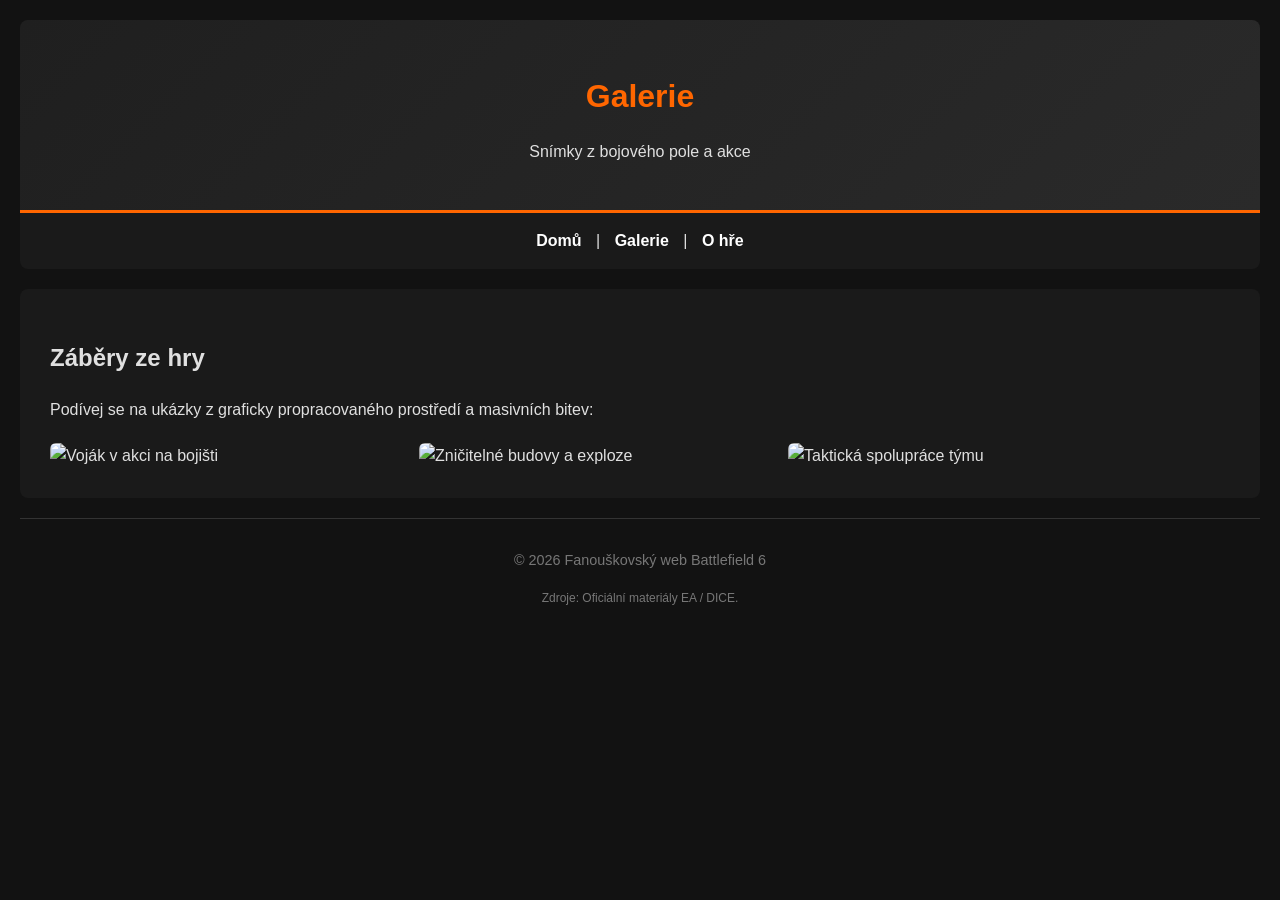
==== galerie.html @ 5a7d7d34 "Add galerie.html for Battlefield 6 This file contains the HTML structure for the Battlefield 6 galle" ====
<!DOCTYPE html>
<html lang="cs">
<head>
    <meta charset="UTF-8">
    <meta name="viewport" content="width=device-width, initial-scale=1.0">
    <title>Battlefield 6 | Galerie</title>
    <!-- Propojení stejného CSS souboru, aby byl design jednotný -->
    <link rel="stylesheet" href="style.css">
</head>
<body>

    <header>
        <h1>Galerie</h1>
        <p>Snímky z bojového pole a akce</p>
    </header>

    <!-- Navigační menu (stejné na všech stránkách pro propojení) -->
    <nav>
        <a href="index.html">Domů</a> | 
        <a href="galerie.html">Galerie</a> | 
        <a href="o-hre.html">O hře</a>
    </nav>

    <main>
        <section>
            <h2>Záběry ze hry</h2>
            <p>Podívej se na ukázky z graficky propracovaného prostředí a masivních bitev:</p>
            
            <!-- Ukázka použití 3 obrázků (nezapomeň si do složky stáhnout obrázky a pojmenovat je bf6-img1.jpg, bf6-img2.jpg a bf6-img3.jpg) -->
            <div style="display: flex; gap: 15px; flex-wrap: wrap; margin-top: 20px;">
                <img src="bf6-img1.jpg" alt="Voják v akci na bojišti" style="width: 30%; min-width: 250px; border-radius: 6px;">
                <img src="bf6-img2.jpg" alt="Zničitelné budovy a exploze" style="width: 30%; min-width: 250px; border-radius: 6px;">
                <img src="bf6-img3.jpg" alt="Taktická spolupráce týmu" style="width: 30%; min-width: 250px; border-radius: 6px;">
            </div>
        </section>
    </main>

    <footer>
        <p>&copy; 2026 Fanouškovský web Battlefield 6</p>
        <p><small>Zdroje: Oficiální materiály EA / DICE.</small></p>
    </footer>

</body>
</html>
---- style.css ----
/* Základní styly pro herní web */
body {
    background-color: #121212;
    color: #e0e0e0;
    font-family: 'Segoe UI', Tahoma, Geneva, Verdana, sans-serif;
    margin: 0;
    padding: 20px;
    line-height: 1.6;
}

header {
    text-align: center;
    padding: 30px;
    background: linear-gradient(135deg, #1f1f1f, #2a2a2a);
    border-bottom: 3px solid #ff6600; /* Vojenská oranžová */
    border-radius: 8px 8px 0 0;
}

h1 {
    color: #ff6600;
    margin-bottom: 5px;
}

nav {
    text-align: center;
    background-color: #1a1a1a;
    padding: 15px;
    margin-bottom: 20px;
    border-radius: 0 0 8px 8px;
}

nav a {
    color: #ffffff;
    text-decoration: none;
    font-weight: bold;
    margin: 0 10px;
    transition: color 0.3s;
}

nav a:hover {
    color: #ff6600;
}

main {
    background-color: #1a1a1a;
    padding: 30px;
    border-radius: 8px;
    margin-bottom: 20px;
}

footer {
    text-align: center;
    padding: 15px;
    background-color: #121212;
    color: #777;
    font-size: 0.9em;
    border-top: 1px solid #333;
}
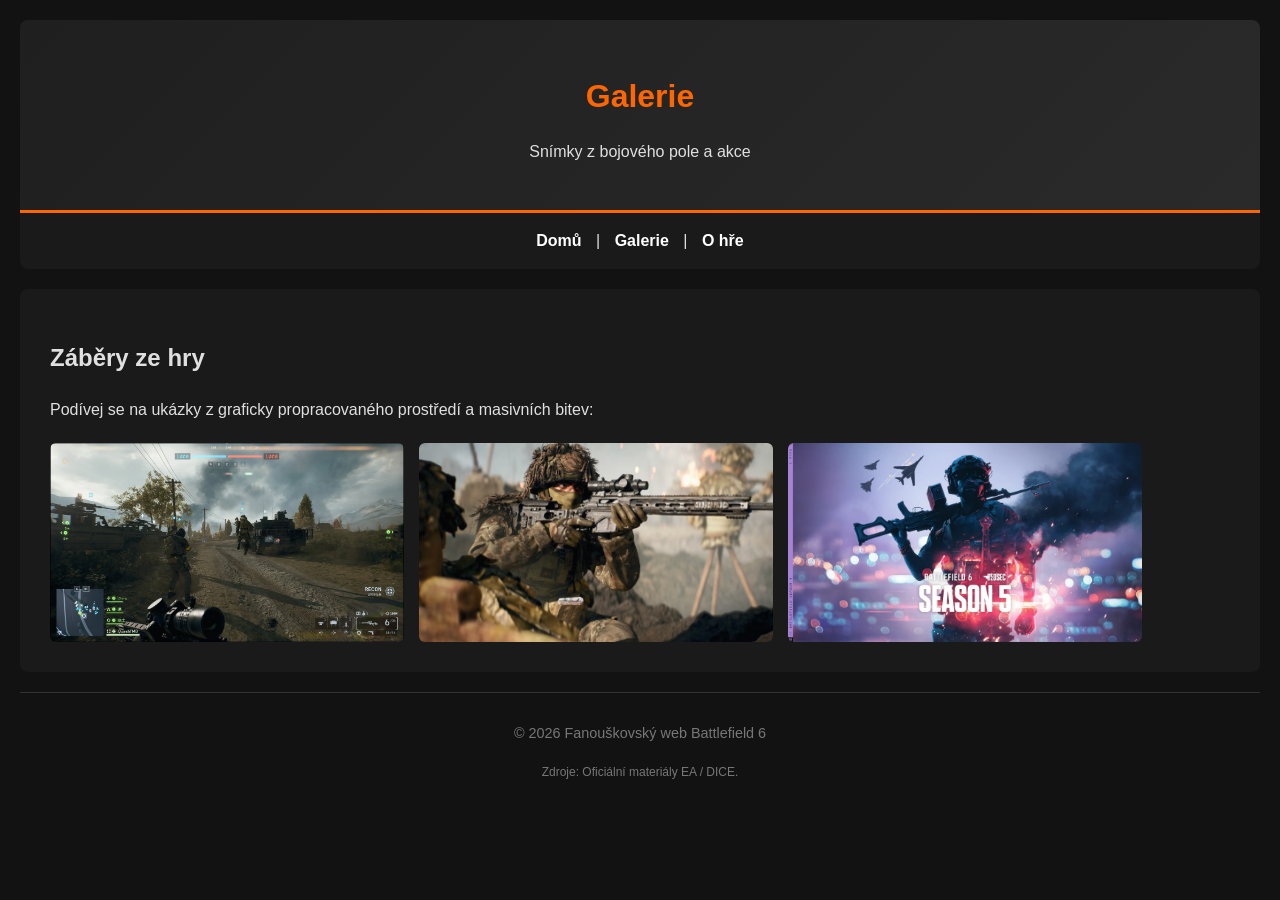
==== commit e578e4c7: "Update image formats in galerie.html" ====
--- a/galerie.html
+++ b/galerie.html
@@ -28,9 +28,9 @@
             
             <!-- Ukázka použití 3 obrázků (nezapomeň si do složky stáhnout obrázky a pojmenovat je bf6-img1.jpg, bf6-img2.jpg a bf6-img3.jpg) -->
             <div style="display: flex; gap: 15px; flex-wrap: wrap; margin-top: 20px;">
-                <img src="bf6-img1.jpg" alt="Voják v akci na bojišti" style="width: 30%; min-width: 250px; border-radius: 6px;">
-                <img src="bf6-img2.jpg" alt="Zničitelné budovy a exploze" style="width: 30%; min-width: 250px; border-radius: 6px;">
-                <img src="bf6-img3.jpg" alt="Taktická spolupráce týmu" style="width: 30%; min-width: 250px; border-radius: 6px;">
+                <img src="bf6-img1.webp" alt="Voják v akci na bojišti" style="width: 30%; min-width: 250px; border-radius: 6px;">
+                <img src="bf6-img2.avif" alt="Zničitelné budovy a exploze" style="width: 30%; min-width: 250px; border-radius: 6px;">
+                <img src="bf6-img3.avif" alt="Taktická spolupráce týmu" style="width: 30%; min-width: 250px; border-radius: 6px;">
             </div>
         </section>
     </main>
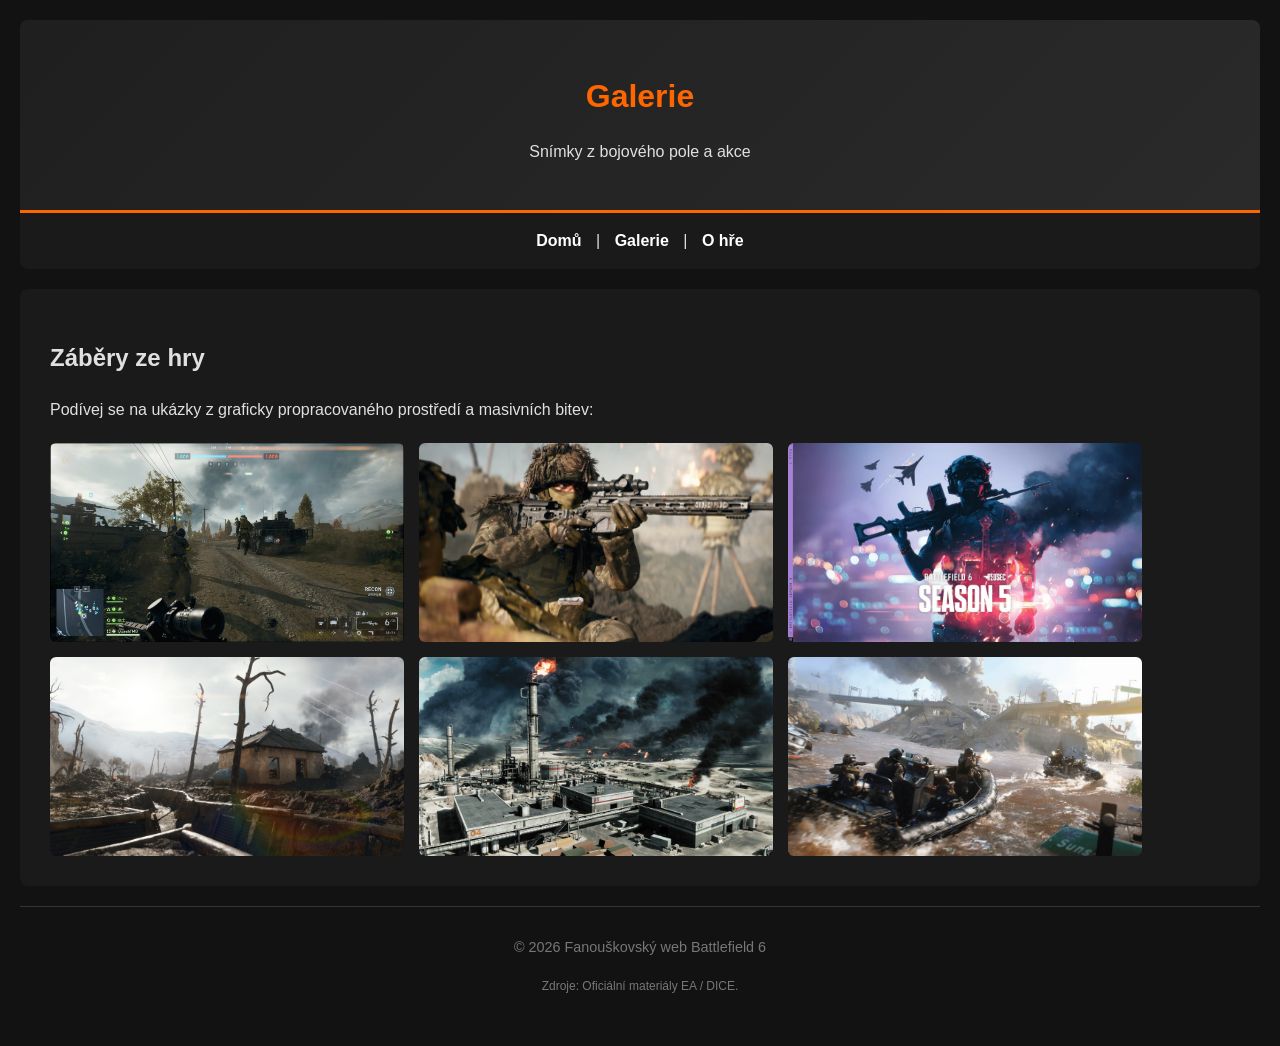
==== commit c8fca1fb: "Add additional images to galerie.html" ====
--- a/galerie.html
+++ b/galerie.html
@@ -31,6 +31,9 @@
                 <img src="bf6-img1.webp" alt="Voják v akci na bojišti" style="width: 30%; min-width: 250px; border-radius: 6px;">
                 <img src="bf6-img2.avif" alt="Zničitelné budovy a exploze" style="width: 30%; min-width: 250px; border-radius: 6px;">
                 <img src="bf6-img3.avif" alt="Taktická spolupráce týmu" style="width: 30%; min-width: 250px; border-radius: 6px;">
+                <img src="bf6-img4.png" alt="Ukázka krajiny bojiště" style="width: 30%; min-width: 250px; border-radius: 6px;">
+                <img src="bf6-img5.png" alt="Ukázka krajiny bojiště" style="width: 30%; min-width: 250px; border-radius: 6px;">
+                <img src="bf6-img6.jpg" alt="Tým naloděný na vodních člunech" style="width: 30%; min-width: 250px; border-radius: 6px;">
             </div>
         </section>
     </main>
